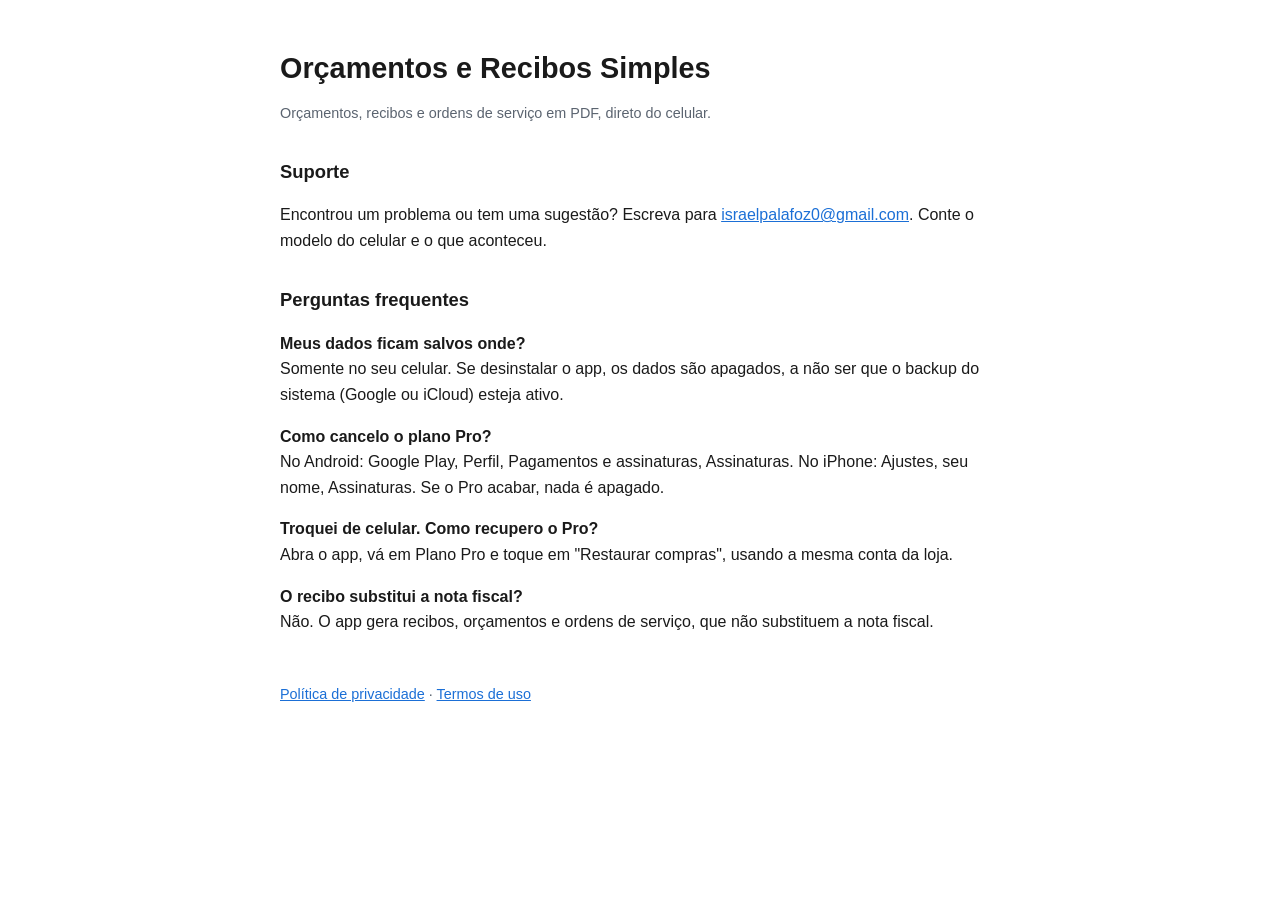
==== index.html @ 46ea869f "Publicar política de privacidade, termos e suporte Co-Authored-By: Claude Opus 5.5 (1M context) <nor" ====
<!doctype html>
<html lang="pt-BR">
<head>
<meta charset="utf-8">
<meta name="viewport" content="width=device-width, initial-scale=1">
<title>Suporte · Orçamentos e Recibos Simples</title>
<link rel="stylesheet" href="estilo.css">
</head>
<body>
<main>
<h1>Orçamentos e Recibos Simples</h1>
<p class="sub">Orçamentos, recibos e ordens de serviço em PDF, direto do celular.</p>

<h2>Suporte</h2>
<p>Encontrou um problema ou tem uma sugestão? Escreva para <a href="mailto:israelpalafoz0@gmail.com">israelpalafoz0@gmail.com</a>. Conte o modelo do celular e o que aconteceu.</p>

<h2>Perguntas frequentes</h2>
<p><strong>Meus dados ficam salvos onde?</strong><br>Somente no seu celular. Se desinstalar o app, os dados são apagados, a não ser que o backup do sistema (Google ou iCloud) esteja ativo.</p>
<p><strong>Como cancelo o plano Pro?</strong><br>No Android: Google Play, Perfil, Pagamentos e assinaturas, Assinaturas. No iPhone: Ajustes, seu nome, Assinaturas. Se o Pro acabar, nada é apagado.</p>
<p><strong>Troquei de celular. Como recupero o Pro?</strong><br>Abra o app, vá em Plano Pro e toque em "Restaurar compras", usando a mesma conta da loja.</p>
<p><strong>O recibo substitui a nota fiscal?</strong><br>Não. O app gera recibos, orçamentos e ordens de serviço, que não substituem a nota fiscal.</p>

<p class="rodape"><a href="privacidade.html">Política de privacidade</a> · <a href="termos.html">Termos de uso</a></p>
</main>
</body>
</html>
---- estilo.css ----
:root {
  color-scheme: light dark;
  --texto: #1a1a1a;
  --fundo: #ffffff;
  --suave: #5b6470;
  --link: #1b6fd6;
}
@media (prefers-color-scheme: dark) {
  :root { --texto: #ececec; --fundo: #121417; --suave: #9aa3ad; --link: #5aa7ff; }
}
body {
  margin: 0;
  background: var(--fundo);
  color: var(--texto);
  font: 16px/1.6 -apple-system, BlinkMacSystemFont, "Segoe UI", Roboto, sans-serif;
}
main { max-width: 720px; margin: 0 auto; padding: 32px 16px 64px; }
h1 { font-size: 1.8rem; line-height: 1.25; margin-bottom: 4px; }
h2 { font-size: 1.15rem; margin-top: 2rem; }
.sub, .rodape { color: var(--suave); font-size: 0.9rem; }
.rodape { margin-top: 3rem; }
a { color: var(--link); }
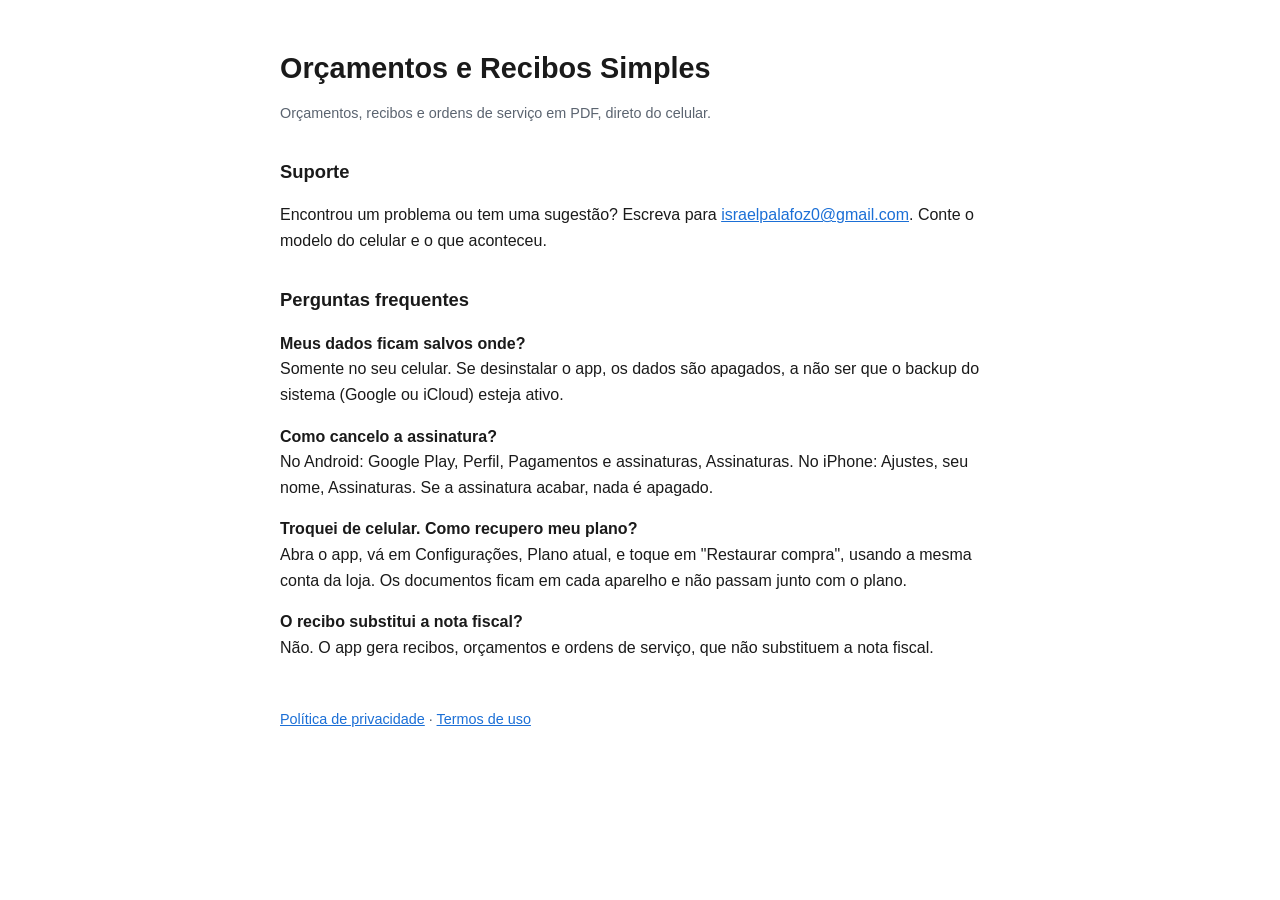
==== commit 79c5a09f: "Três planos e permissão de contatos na política de privacidade Co-Authored-By: Claude Opus 5.5 (1M c" ====
--- a/index.html
+++ b/index.html
@@ -16,8 +16,8 @@
 
 <h2>Perguntas frequentes</h2>
 <p><strong>Meus dados ficam salvos onde?</strong><br>Somente no seu celular. Se desinstalar o app, os dados são apagados, a não ser que o backup do sistema (Google ou iCloud) esteja ativo.</p>
-<p><strong>Como cancelo o plano Pro?</strong><br>No Android: Google Play, Perfil, Pagamentos e assinaturas, Assinaturas. No iPhone: Ajustes, seu nome, Assinaturas. Se o Pro acabar, nada é apagado.</p>
-<p><strong>Troquei de celular. Como recupero o Pro?</strong><br>Abra o app, vá em Plano Pro e toque em "Restaurar compras", usando a mesma conta da loja.</p>
+<p><strong>Como cancelo a assinatura?</strong><br>No Android: Google Play, Perfil, Pagamentos e assinaturas, Assinaturas. No iPhone: Ajustes, seu nome, Assinaturas. Se a assinatura acabar, nada é apagado.</p>
+<p><strong>Troquei de celular. Como recupero meu plano?</strong><br>Abra o app, vá em Configurações, Plano atual, e toque em "Restaurar compra", usando a mesma conta da loja. Os documentos ficam em cada aparelho e não passam junto com o plano.</p>
 <p><strong>O recibo substitui a nota fiscal?</strong><br>Não. O app gera recibos, orçamentos e ordens de serviço, que não substituem a nota fiscal.</p>
 
 <p class="rodape"><a href="privacidade.html">Política de privacidade</a> · <a href="termos.html">Termos de uso</a></p>
